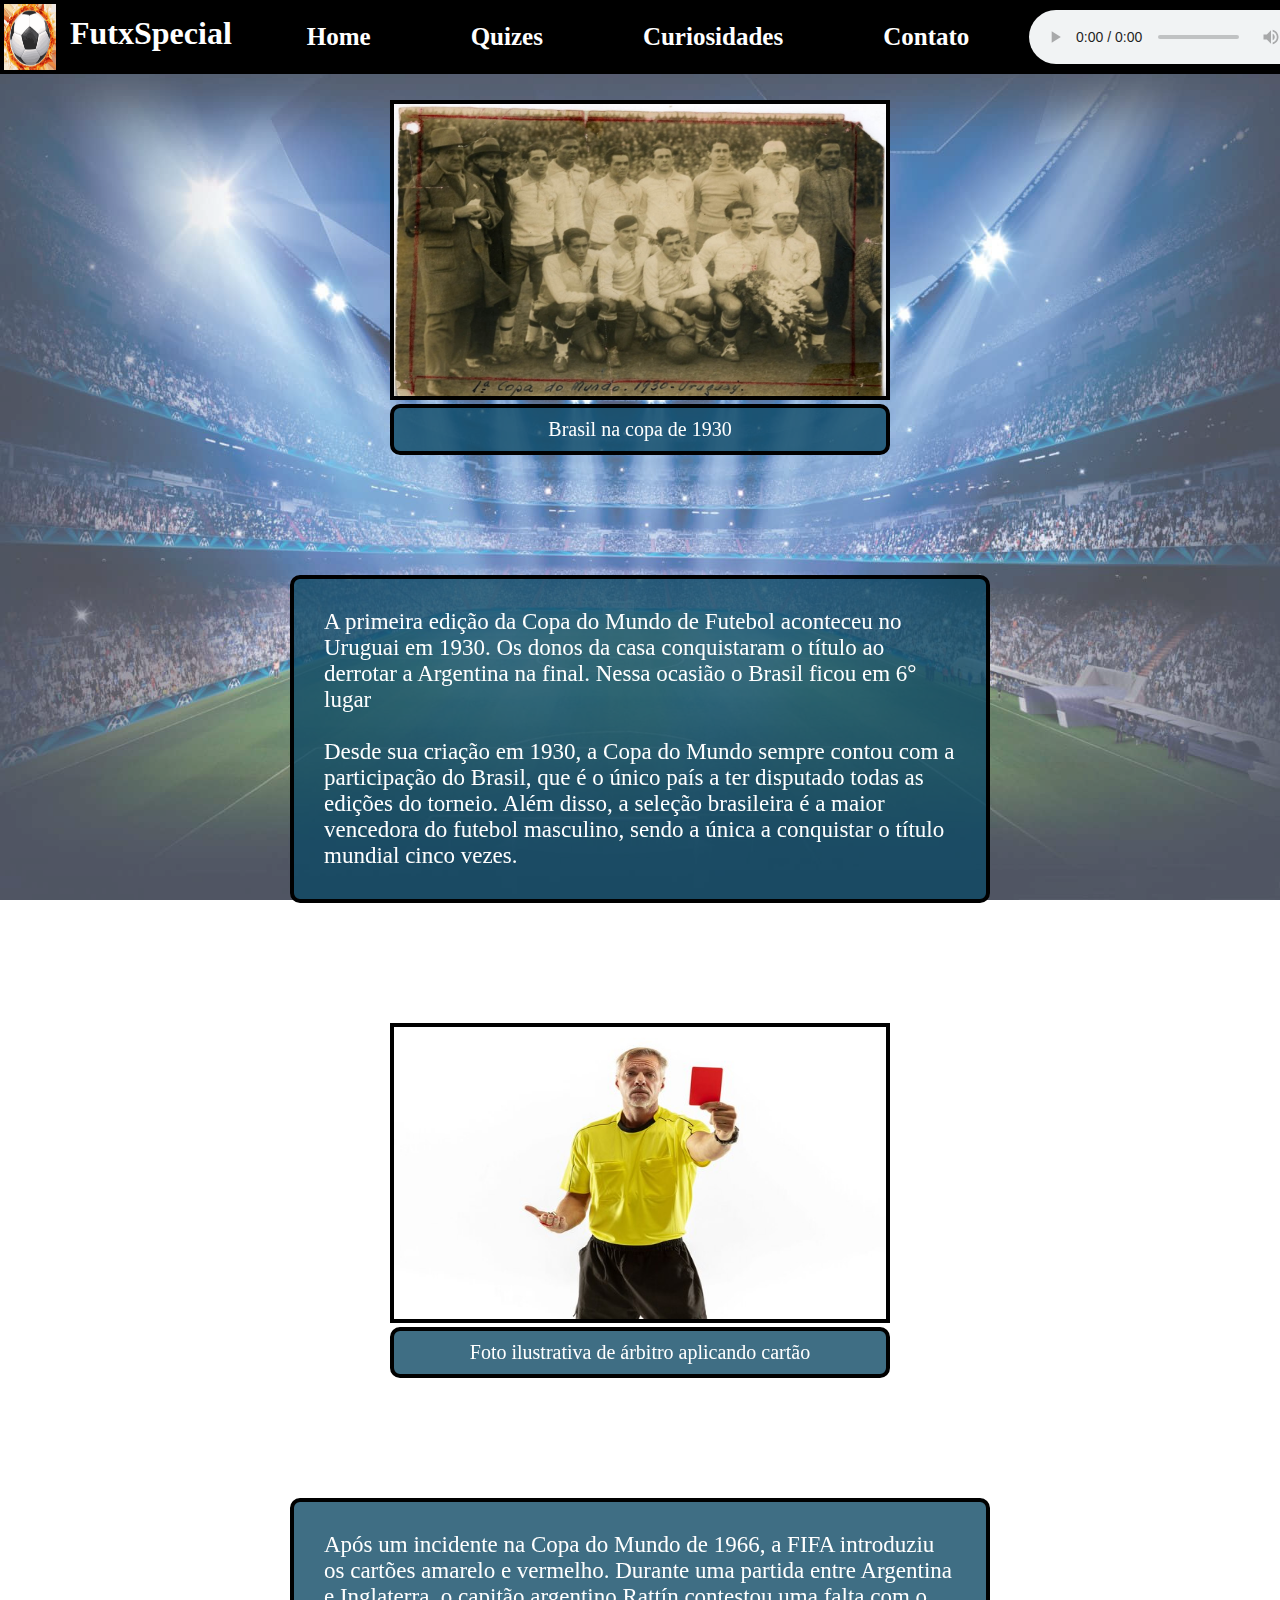
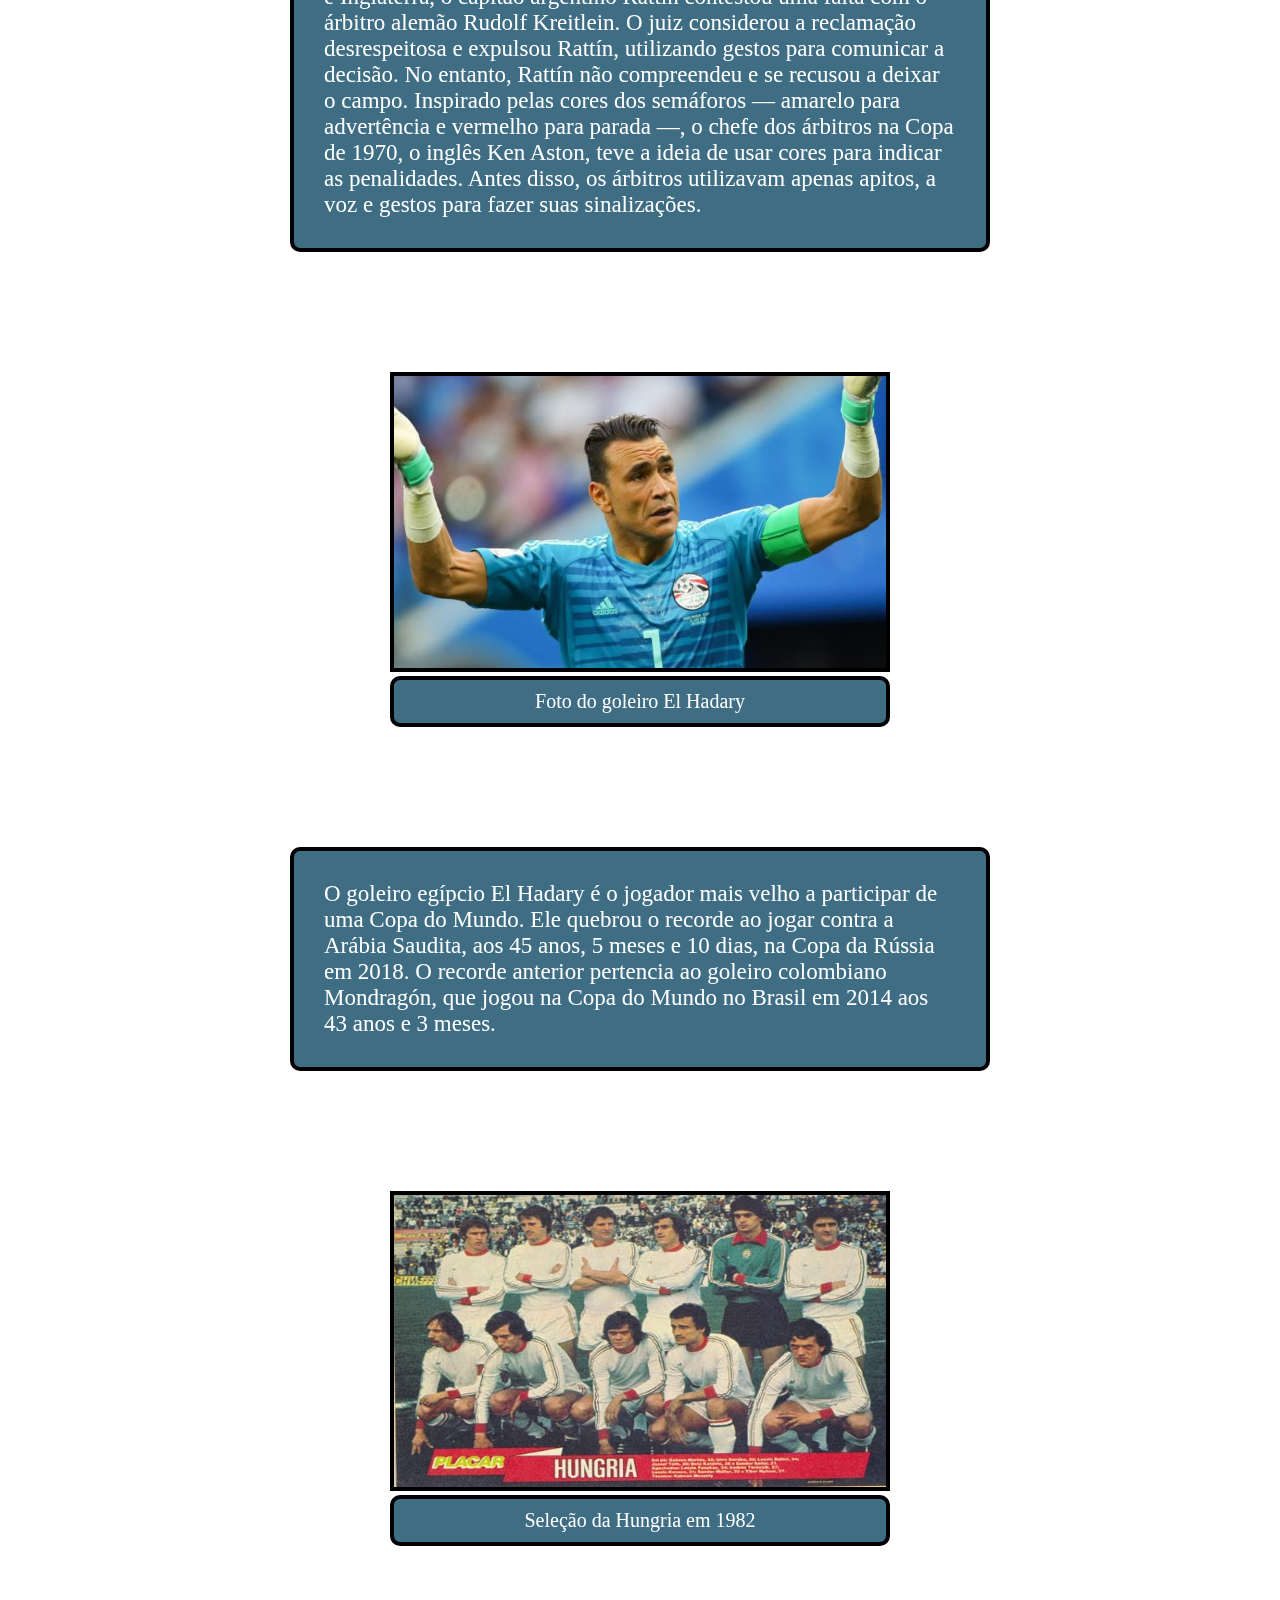
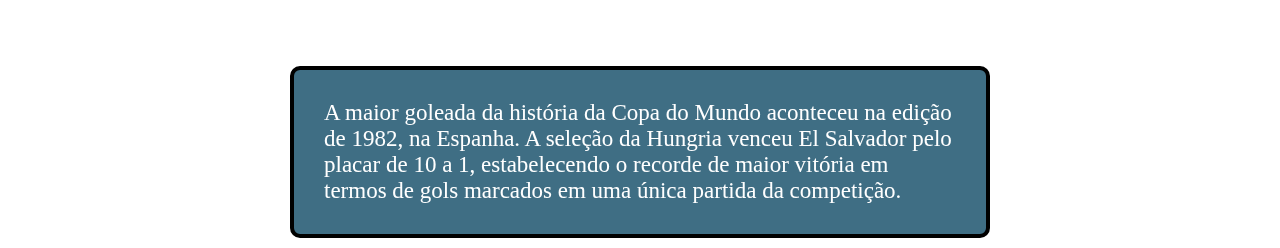
==== brasil_na_copa.html @ 154bc711 "commit inicial" ====
<!DOCTYPE html>
<html lang="en">
	<head>
		<meta charset="UTF-8" />
		<meta http-equiv="X-UA-Compatible" content="IE=edge" />
		<meta name="viewport" content="width=device-width, initial-scale=1.0" />
		<link rel="stylesheet" href="style.css" />
		<title>Futebol</title>
    <link rel="stylesheet" href="https://fonts.googleapis.com/css2?family=Material+Symbols+Outlined:opsz,wght,FILL,GRAD@20..48,100..700,0..1,-50..200" />
	</head>
	<body>
    <img class="fundo" src="./escudos-times/background.jpg" alt="Quiz 1" />
    
		<header>
      <div class="logo">
        <img class="logoimg" src="./escudos-times/logomarca.png" alt="Logo" />
        <h1 class="logoName"> <a href="index.html">FutxSpecial</a></h1>
      </div>
      <ul class="menu">
        <li><a href="index.html">Home</a></li>
        <li><a href="quizes.html">Quizes</a></li>
        <li><a href="historia.html">Curiosidades</a></li>
        <li><a href="index.html">Contato</a></li>
      </ul>
      <div class="music">
        <audio controls autoplay>
          <source src="./audios/Som de Fundo para Videos.mp3" type="audio/mpeg" />
        </audio>
		</header>

    <div class="brasil_na_copa">

      <div class="imagem-com-legenda">
        <img src="./imagens-curiosidades/brasil_na_copa_1930.jpg" alt="Quiz 1" />
        <p>Brasil na copa de 1930</p>
      </div>
      <div class="campo_paragrafo">
        <p>
          A primeira edição da Copa do Mundo de Futebol aconteceu no Uruguai em 1930. 
          Os donos da casa conquistaram o título ao derrotar a Argentina na final.
          Nessa ocasião o Brasil ficou em 6° lugar

          <br><br>

          Desde sua criação em 1930, a Copa do Mundo sempre contou com a participação do Brasil,
          que é o único país a ter disputado todas as edições do torneio. Além disso, a seleção brasileira é a 
          maior vencedora do futebol masculino, sendo a única a conquistar o título mundial cinco vezes.
        </p>
      </div>

      <div class="imagem-com-legenda">
        <img src="./imagens-curiosidades/arbitro_cartao.jpg" alt="Quiz 1" />
        <p>Foto ilustrativa de árbitro aplicando cartão</p>
      </div>
      
      <div class="campo_paragrafo">
        <p>
          Após um incidente na Copa do Mundo de 1966, a FIFA introduziu os cartões amarelo e vermelho. Durante uma partida entre Argentina e Inglaterra, o capitão argentino Rattín contestou uma falta com o árbitro alemão Rudolf Kreitlein. 
          O juiz considerou a reclamação desrespeitosa e expulsou Rattín, 
          utilizando gestos para comunicar a decisão. No entanto, Rattín não compreendeu e se recusou a deixar o campo.

          Inspirado pelas cores dos semáforos — amarelo para advertência e vermelho para parada —, 
          o chefe dos árbitros na Copa de 1970, o inglês Ken Aston, teve a ideia de usar cores para indicar 
          as penalidades. Antes disso, os árbitros utilizavam apenas apitos, a voz e gestos para fazer suas 
          sinalizações.          
        </p>
      </div>

      <div class="imagem-com-legenda">
        <img src="./imagens-curiosidades/goleiro_egpcio.jpg" alt="Quiz 1" />
        <p>Foto do goleiro El Hadary</p>
      </div>
      
      <div class="campo_paragrafo">
        <p>
          O goleiro egípcio El Hadary é o jogador mais velho a participar de uma Copa do Mundo. 
          Ele quebrou o recorde ao jogar contra a Arábia Saudita, aos 45 anos, 5 meses e 10 dias, 
          na Copa da Rússia em 2018. O recorde anterior pertencia ao goleiro colombiano Mondragón, 
          que jogou na Copa do Mundo no Brasil em 2014 aos 43 anos e 3 meses.         
        </p>
      </div>

      <div class="imagem-com-legenda">
        <img src="./imagens-curiosidades/hungria_1982.jpg" alt="Quiz 1" />
        <p>Seleção da Hungria em 1982</p>
      </div>
      
      <div class="campo_paragrafo">
        <p>
          A maior goleada da história da Copa do Mundo aconteceu na edição de 1982, 
          na Espanha. A seleção da Hungria venceu El Salvador pelo placar de 10 a 1, 
          estabelecendo o recorde de maior vitória em termos de gols 
          marcados em uma única partida da competição.         
        </p>
      </div>

      
    </div>

	</body>
</html>
---- style.css ----
/* CONFIGURAÇÕES INICIAIS */

* {
  margin: 0;
  padding: 0;
  box-sizing: border-box;
}

header{
  display: flex;
  justify-content: left;
  position: fixed;
  top: 0;
  left: 0;
  right: 0;
  background-color: black;
  }

a{
  text-decoration: none;
}

/* LOGO E NOME DA PAGINA */


.logo{
  display: flex;
  justify-content: left;
}


.logo a{
  color: white;
}

.logoName{
  padding-top: 15px;
  padding-left: 10px;
  text-decoration: none;
}

.logoimg{
  width: 60px;
  padding: 4px;
}

/* Carrossel */

.carrossel{
  display: flex;
  justify-content: center;
  align-items: center;
  height: 100vh;
  padding-top: 30px;
}

/* BACKGROUND */

.fundo{
  opacity: 0.7;
  width: 100vw;
  height: 100vh;
  position: fixed;
  z-index: -1;
}

/* MENU */

.menu{
  display: flex;
  list-style: none;
  text-decoration: none;
  padding-left: 25px;
  padding-top: 3px;
  background-color: black;
}

.menu li a{
  padding-top: 20px;
  padding-bottom: 20px;
  padding-left: 50px;
  padding-right: 50px;
  display: block;
  font-size: 25px;
  color: white;
  font-weight: bold;
}

.menu li a:hover{
  background-color: rgb(255, 0, 0);
  color: black;
}

/* PLAYLIST */

.music{
  margin-left: auto;
  display: flex;
  padding: 10px;
  padding-right: 20px;
}

.music span{
  font-size: 46px; 
  color: white;
}

.music h2{
  color: red;
  font-size: 20px;
  padding-top: 15px;
  padding-left: 15px;
}

/* Quizes e Curiosidades */

.quizes-curiosidades{
  display: flex;
  justify-content: center;
  flex-wrap: wrap;
  padding-top: 200px;
  column-gap: 100px;
  row-gap: 50px;
}

.quizes-curiosidades div{
  display: flex;
  flex-direction: column;
  align-items: center;
  gap: 10px;
  font-weight: bold;
}
.quizes-curiosidades img{
  width: 300px;
  border: solid 4px black;
}

.quizes-curiosidades h2{
  color: white;
  background-color: rgba(13, 72, 100, 0.381);
  border: solid 2px black;
  border-radius: 10px;
  padding: 10px;

}

.fundo-botao-jogar{
  display: flex;
  justify-content: center;
  border: solid 2px black;
  border-radius: 10px;
}

.fundo-botao-jogar:hover {
  background-color: white;
}

.fundo-botao-jogar a{
  padding: 8px 28px;
  color: black;
}

/* 1 ° Historia */

.brasil_na_copa{
  display: flex;
  justify-content: center;
  flex-wrap: wrap;
  align-items: center;
  margin-bottom: 10px;
  padding-top: 100px;
  gap: 120px;
}

.brasil_na_copa img{
  width: 500px;
  height: 300px;
  border: solid 4px black;  
}


.brasil_na_copa .campo_paragrafo{
  padding: 30px;
  font-size: 23px;
  color: white;
  width: 700px;
  background-color: rgba(13, 72, 100, 0.793);  
  border: solid 4px black;
  border-radius: 10px;
}

.imagem-com-legenda p{
  display: flex;
  font-size: 20px;
  color: white;
  background-color: rgba(13, 72, 100, 0.793);
  border: solid 4px black;
  border-radius: 10px;
  padding: 10px;
  justify-content: center;

}

/* QUIZES */

.centralizar-quiz {
  display: flex;
  justify-content: center;
  align-items: center;
  height: 100vh;

}

.questions h2{
  color: white;
  border-radius: 10px;
  padding: 10px;

}

.questions{
  display: flex;
  border-radius: 20px;
  border: solid 4px black;
  width: 1000px;
  height: 500px;
  justify-content: center;
  background: linear-gradient(90deg, rgba(13, 72, 100, 0.793) 0%, rgba(13, 72, 100, 0.793) 50%, rgba(13, 72, 100, 0.793) 100%);
}

.content{
  display: flex;
  width: 80%;
  height: 100%;
  flex-direction: column;
  gap: 10px;
}

.content img{
  border: solid 4px black;
  border-radius: 10px;
}

.content .quantidade-questoes{
  color: white;
}

.content div{
  display: flex;
  justify-content: center;
  align-items: center;
  gap: 10px;
}

.spnQtd{
  text-align: end;  
  font-size: 20px;
  display: flex;
  align-items: center;
}

.answers{
  width: 100%;
  display: flex;
  justify-content: center;
  flex-direction: column;
  gap: 20px;
}

.question{
  display: flex;
  font-size: 25px;
  color: white;
  justify-content: center;
}

.finish{
  display: none;
  flex-direction: column;
}

.finish span{
  margin: auto;
  color: white;
  font-size: 50px;
}

.finish button{
  text-align: center;
}

button {
  width: 100%;
  text-align: start;
  padding: 10px;
  border: none;
  border-radius: 5px;
  cursor: pointer;
  background-color: #008CCC;
  color: white;
  
}
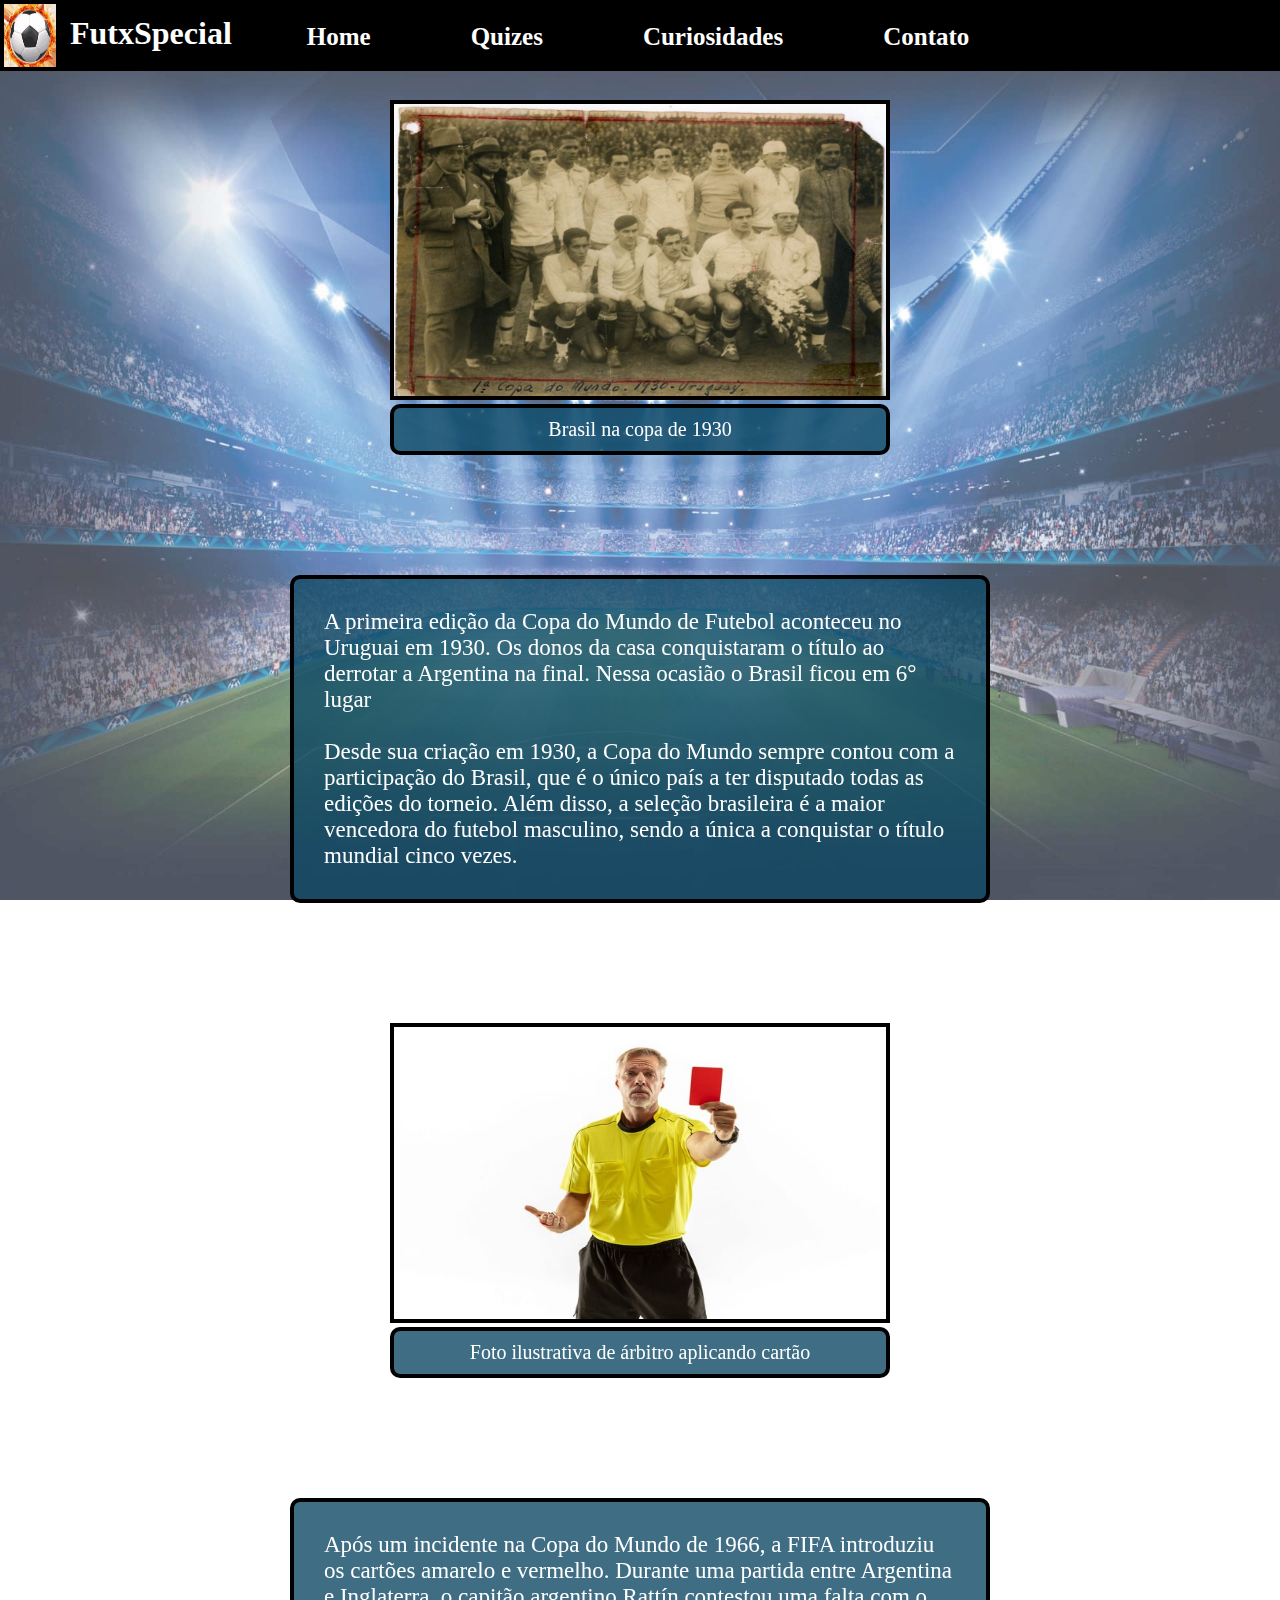
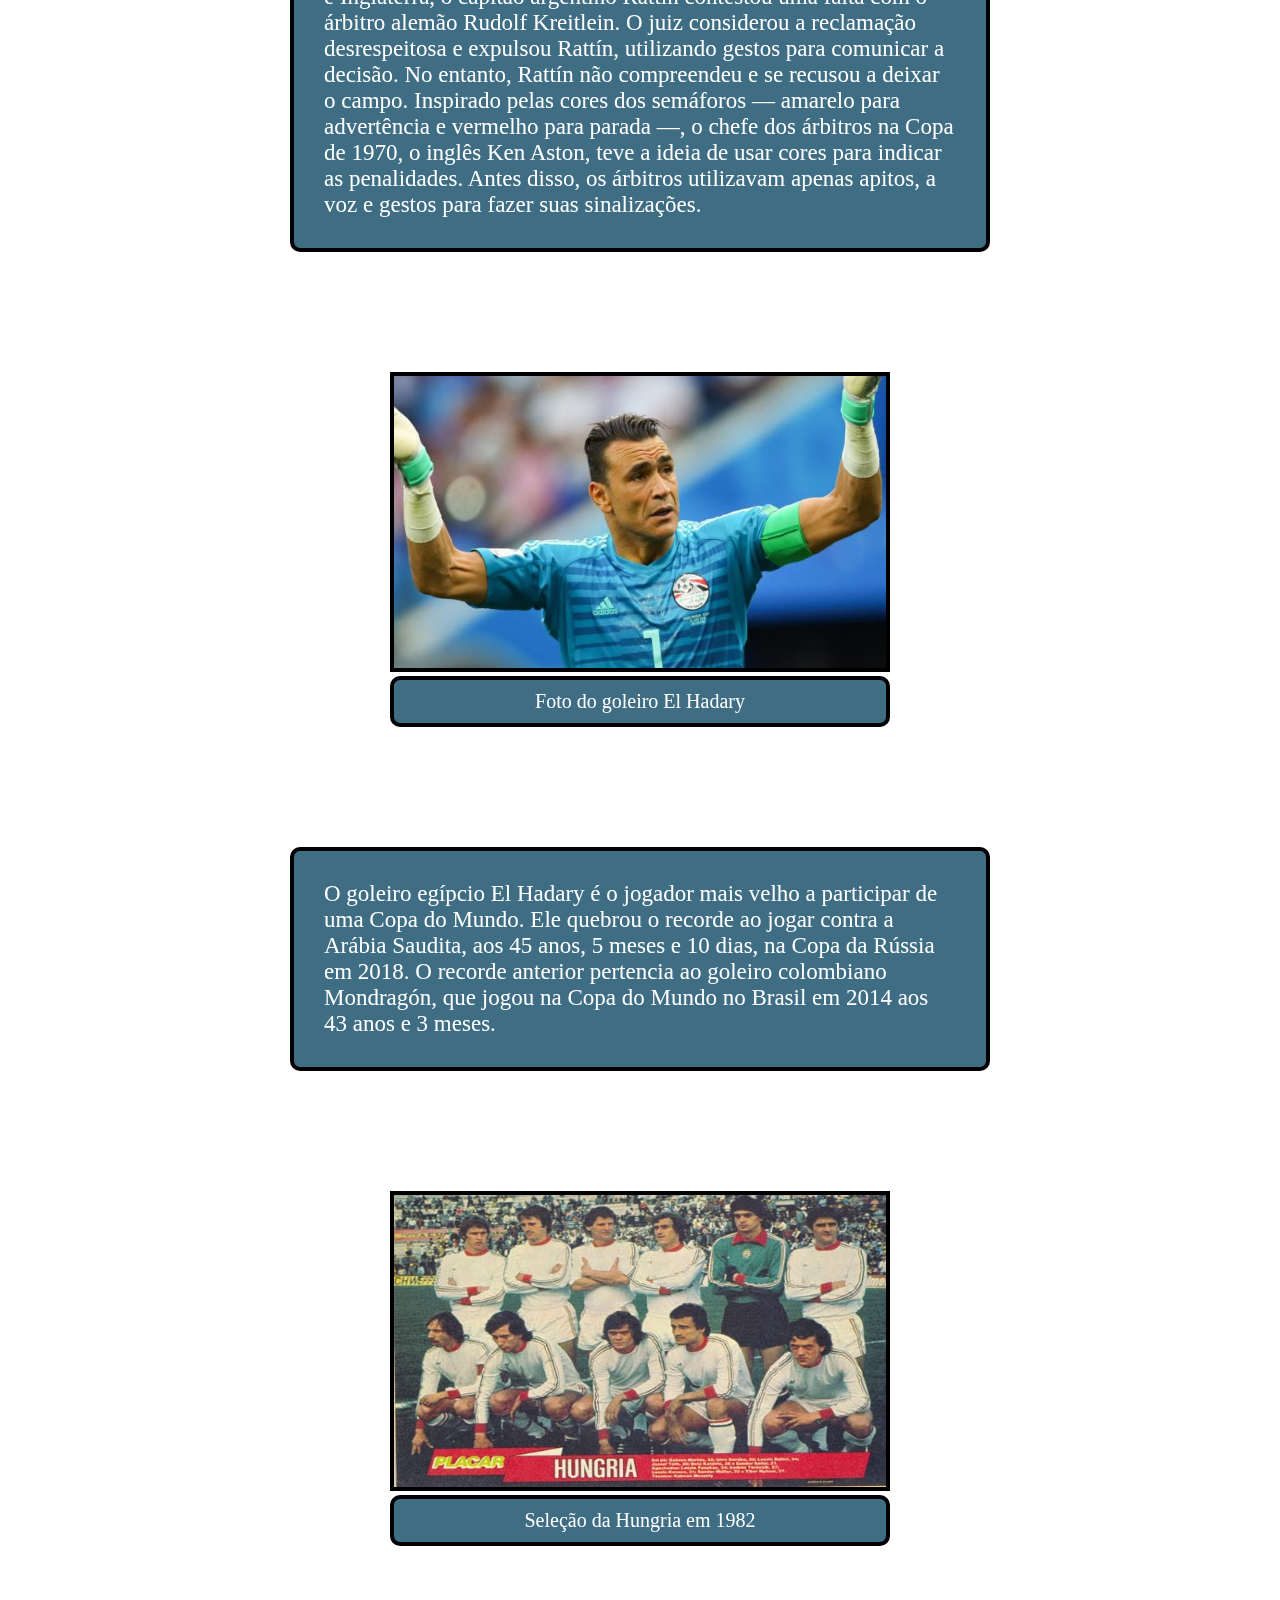
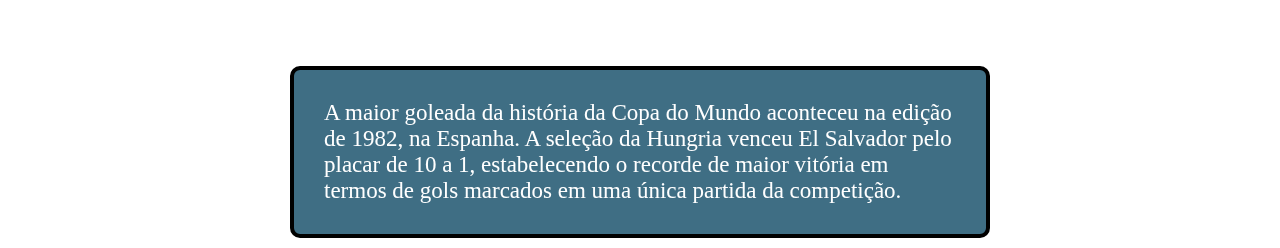
==== commit da18e3d6: "Adição de video de apresentação e função para `trocar de canal` utilizando o map na televisão" ====
--- a/brasil_na_copa.html
+++ b/brasil_na_copa.html
@@ -9,7 +9,7 @@
     <link rel="stylesheet" href="https://fonts.googleapis.com/css2?family=Material+Symbols+Outlined:opsz,wght,FILL,GRAD@20..48,100..700,0..1,-50..200" />
 	</head>
 	<body>
-    <img class="fundo" src="./escudos-times/background.jpg" alt="Quiz 1" />
+    <img class="fundo" src="/imagens/background.jpg" alt="Quiz 1" />
     
 		<header>
       <div class="logo">
@@ -23,9 +23,6 @@
         <li><a href="index.html">Contato</a></li>
       </ul>
       <div class="music">
-        <audio controls autoplay>
-          <source src="./audios/Som de Fundo para Videos.mp3" type="audio/mpeg" />
-        </audio>
 		</header>
 
     <div class="brasil_na_copa">
--- a/style.css
+++ b/style.css
@@ -44,14 +44,32 @@
   padding: 4px;
 }
 
-/* Carrossel */
-
-.carrossel{
-  display: flex;
-  justify-content: center;
-  align-items: center;
-  height: 100vh;
-  padding-top: 30px;
+/* TELA INICIAL */
+
+
+
+#componente-tv{
+  position: absolute;
+  left: 80px;
+  top: 100px;
+  width: 460px;
+}
+
+#titulo-index{
+  position: relative;
+  text-align: center;
+  top: 130px;
+  color: white;
+  text-shadow: 10px 10px 10px rgba(0, 0, 0, 1);
+}
+
+div#tv-radio {
+  position: relative;
+  width: 900px;
+  height: 550px;
+  left: 50px;
+  top: 150px;
+  margin: auto;
 }
 
 /* BACKGROUND */
@@ -64,6 +82,10 @@
   z-index: -1;
 }
 
+header#menu-header{
+  z-index: 1000000;
+}
+
 /* MENU */
 
 .menu{
@@ -73,6 +95,7 @@
   padding-left: 25px;
   padding-top: 3px;
   background-color: black;
+  z-index: 10000000;
 }
 
 .menu li a{
@@ -301,6 +324,78 @@
   
 }
 
-
-
-
+/*FORMULARIO FEEDBACK*/
+
+.feedback {
+  display: flex;
+  padding: 20px;
+  border-radius: 8px;
+  box-shadow: 0 0 10px rgba(0, 0, 0, 0.1);
+  justify-content: center;
+  align-items: center;
+  height: 100vh;
+}
+
+form h2 {
+  color: white;
+}
+
+label {
+  display: block;
+  color: #333;
+}
+
+input[type="text"], textarea {
+  width: 100%;
+  padding: 10px;
+  margin-bottom: 10px;
+  border: 1px solid #ccc;
+  border-radius: 4px;
+}
+
+button {
+  width: 100%;
+  padding: 10px;
+  background-color: #007BFF;
+  border: none;
+  border-radius: 4px;
+  color: white;
+  font-size: 16px;
+  cursor: pointer;
+}
+
+button:hover {
+  background-color: #0056b3;
+}
+
+.formulario{
+  display: flex;
+  flex-direction: column;
+  background-color: rgba(13, 72, 100, 0.793);
+  padding: 20px;
+  width: 1000px;
+  gap: 10px;
+  height: 500px;
+
+}
+
+.formulario>*{
+  margin: 0 auto;
+}
+
+label{
+  color: white;
+}
+
+textarea{
+  height: 100vh;
+}
+
+.botao-enviar{
+  display: flex;
+  justify-content: center;
+  width: 80px;
+}
+
+
+
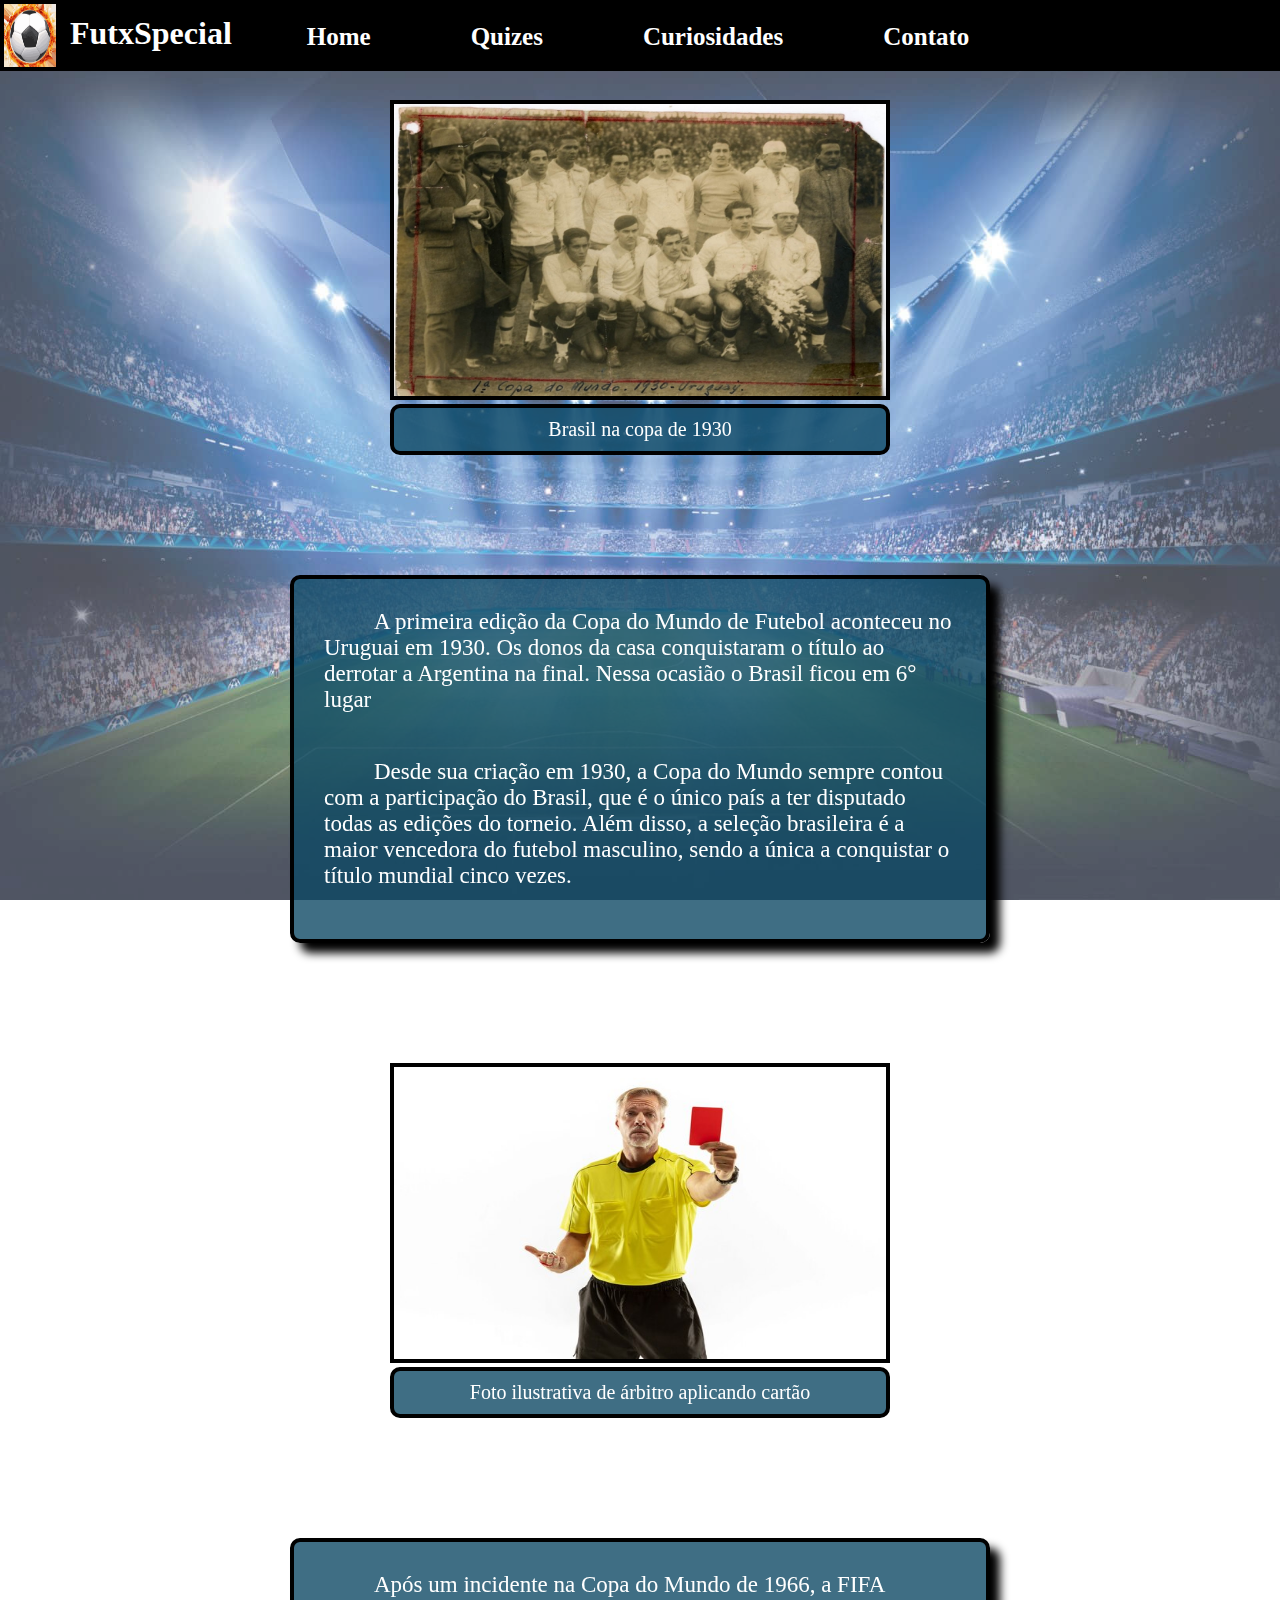
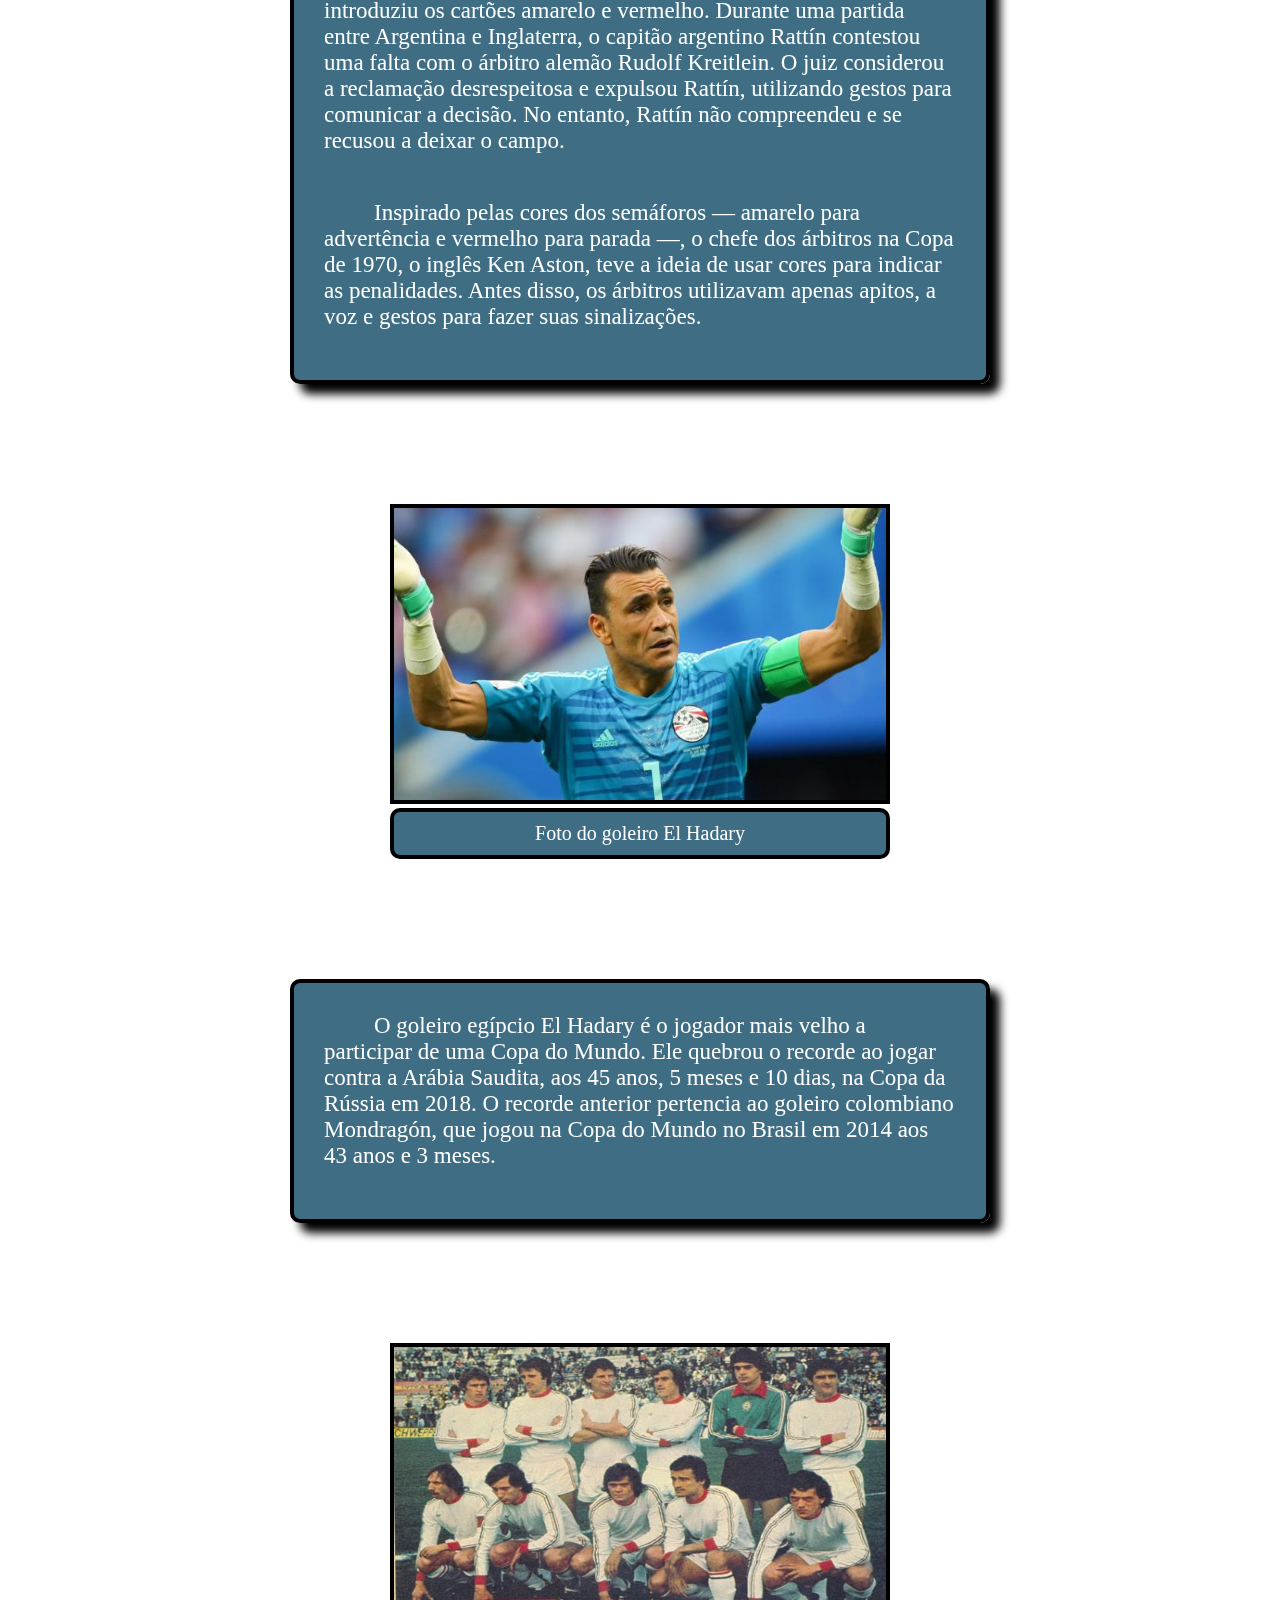
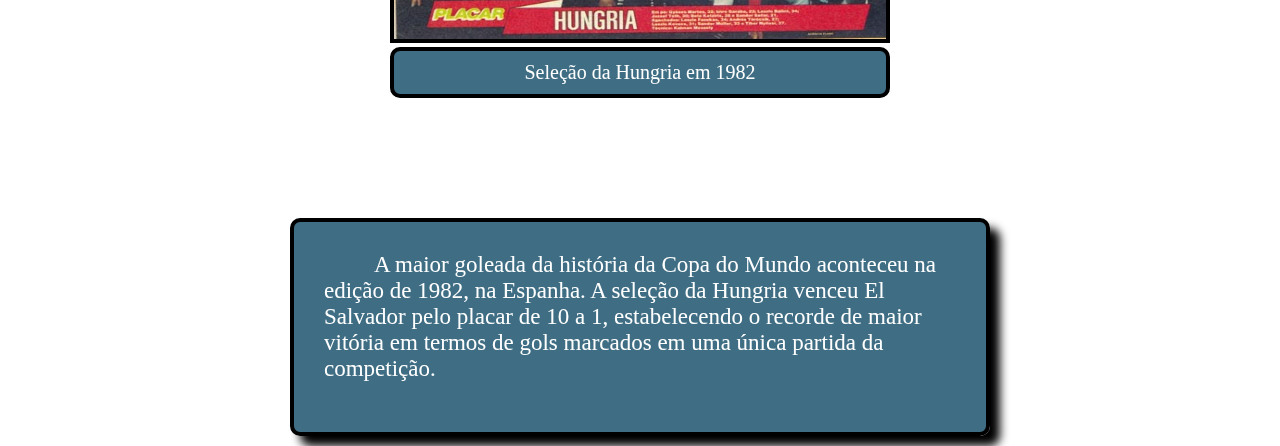
==== commit a638a690: "Finalização Inicial do site" ====
--- a/brasil_na_copa.html
+++ b/brasil_na_copa.html
@@ -9,7 +9,7 @@
     <link rel="stylesheet" href="https://fonts.googleapis.com/css2?family=Material+Symbols+Outlined:opsz,wght,FILL,GRAD@20..48,100..700,0..1,-50..200" />
 	</head>
 	<body>
-    <img class="fundo" src="/imagens/background.jpg" alt="Quiz 1" />
+    <img class="fundo" src="imagens/background.jpg" alt="Quiz 1" />
     
 		<header>
       <div class="logo">
@@ -20,7 +20,7 @@
         <li><a href="index.html">Home</a></li>
         <li><a href="quizes.html">Quizes</a></li>
         <li><a href="historia.html">Curiosidades</a></li>
-        <li><a href="index.html">Contato</a></li>
+        <li><a href="contato.html">Contato</a></li>
       </ul>
       <div class="music">
 		</header>
@@ -36,9 +36,9 @@
           A primeira edição da Copa do Mundo de Futebol aconteceu no Uruguai em 1930. 
           Os donos da casa conquistaram o título ao derrotar a Argentina na final.
           Nessa ocasião o Brasil ficou em 6° lugar
-
-          <br><br>
-
+        </p>
+        <br>
+        <p>
           Desde sua criação em 1930, a Copa do Mundo sempre contou com a participação do Brasil,
           que é o único país a ter disputado todas as edições do torneio. Além disso, a seleção brasileira é a 
           maior vencedora do futebol masculino, sendo a única a conquistar o título mundial cinco vezes.
@@ -55,7 +55,9 @@
           Após um incidente na Copa do Mundo de 1966, a FIFA introduziu os cartões amarelo e vermelho. Durante uma partida entre Argentina e Inglaterra, o capitão argentino Rattín contestou uma falta com o árbitro alemão Rudolf Kreitlein. 
           O juiz considerou a reclamação desrespeitosa e expulsou Rattín, 
           utilizando gestos para comunicar a decisão. No entanto, Rattín não compreendeu e se recusou a deixar o campo.
-
+        </p>
+        <br>
+        <p>
           Inspirado pelas cores dos semáforos — amarelo para advertência e vermelho para parada —, 
           o chefe dos árbitros na Copa de 1970, o inglês Ken Aston, teve a ideia de usar cores para indicar 
           as penalidades. Antes disso, os árbitros utilizavam apenas apitos, a voz e gestos para fazer suas 
--- a/style.css
+++ b/style.css
@@ -48,28 +48,73 @@
 
 
 
-#componente-tv{
+/* #componente-tv{
   position: absolute;
-  left: 80px;
-  top: 100px;
-  width: 460px;
-}
+  display: flex;
+  justify-self: center;
+  align-items: center;
+  width: 46%;
+  top : 10%;
+} */
+ #componente-tv{
+  position: absolute;
+  display: flex;
+  justify-self: center;
+  align-items: center;
+  width: 46%;
+  height: 68%;
+  top : 10%;
+}
+
 
 #titulo-index{
+  display: flex;
   position: relative;
+  justify-content: center;
   text-align: center;
   top: 130px;
+  left: 3%;
   color: white;
   text-shadow: 10px 10px 10px rgba(0, 0, 0, 1);
 }
 
 div#tv-radio {
   position: relative;
-  width: 900px;
-  height: 550px;
+  display: flex;
+  justify-content: center;
+  align-items: center;
   left: 50px;
   top: 150px;
   margin: auto;
+}
+
+div#tv-radio #tv{
+  width: 65%;
+  border-radius: 10px;
+}
+
+.troca_canais{
+  position: absolute;
+  display: flex;
+  justify-content: center;
+  align-items: center;
+  top: 79%;
+  left: 60%;
+}
+
+.troca_canais button{
+  padding: 10px;
+  background-color: rgba(255, 255, 255, 0); /* Branco com 50% de transparência */
+  border: 10px solid red;
+  color: white;
+  border: none;
+  border-radius: 5px;
+  cursor: pointer;
+}
+
+.troca_canais button:hover{
+  background-color: rgba(255, 255, 255, 0);
+  color: gray;
 }
 
 /* BACKGROUND */
@@ -113,28 +158,6 @@
   background-color: rgb(255, 0, 0);
   color: black;
 }
-
-/* PLAYLIST */
-
-.music{
-  margin-left: auto;
-  display: flex;
-  padding: 10px;
-  padding-right: 20px;
-}
-
-.music span{
-  font-size: 46px; 
-  color: white;
-}
-
-.music h2{
-  color: red;
-  font-size: 20px;
-  padding-top: 15px;
-  padding-left: 15px;
-}
-
 /* Quizes e Curiosidades */
 
 .quizes-curiosidades{
@@ -155,6 +178,8 @@
 }
 .quizes-curiosidades img{
   width: 300px;
+  height: 200px;
+  object-fit: cover;
   border: solid 4px black;
 }
 
@@ -181,6 +206,13 @@
 .fundo-botao-jogar a{
   padding: 8px 28px;
   color: black;
+}
+
+.img-quiz{
+  width: 300px;
+  height: 200px;
+  object-fit: cover;
+  border: solid 4px black;
 }
 
 /* 1 ° Historia */
@@ -210,6 +242,28 @@
   background-color: rgba(13, 72, 100, 0.793);  
   border: solid 4px black;
   border-radius: 10px;
+  box-shadow: 10px 10px 10px rgba(0, 0, 0, 1);
+}
+
+.campo_paragrafo p{
+  display: flex;
+  justify-content: left;
+  text-indent: 50px;
+  font-weight: lighter;
+  margin-bottom: 20px;
+}
+
+.campo_paragrafo a{
+  color: black;
+  background-color: white;
+  border-radius: 5px;
+  padding: 5px;
+  font-style: italic;
+}
+
+.campo_paragrafo a:hover{
+  color: white;
+  background-color: black;
 }
 
 .imagem-com-legenda p{
@@ -246,9 +300,9 @@
   border-radius: 20px;
   border: solid 4px black;
   width: 1000px;
-  height: 500px;
-  justify-content: center;
-  background: linear-gradient(90deg, rgba(13, 72, 100, 0.793) 0%, rgba(13, 72, 100, 0.793) 50%, rgba(13, 72, 100, 0.793) 100%);
+  height: 600px;
+  justify-content: center;
+  background: rgba(9, 23, 29, 0.793);
 }
 
 .content{
@@ -290,6 +344,11 @@
   gap: 20px;
 }
 
+.answers button{
+  background-color: rgba(13, 72, 100, 0.793);
+  text-align: center;
+}
+
 .question{
   display: flex;
   font-size: 25px;
@@ -321,7 +380,7 @@
   cursor: pointer;
   background-color: #008CCC;
   color: white;
-  
+ 
 }
 
 /*FORMULARIO FEEDBACK*/
